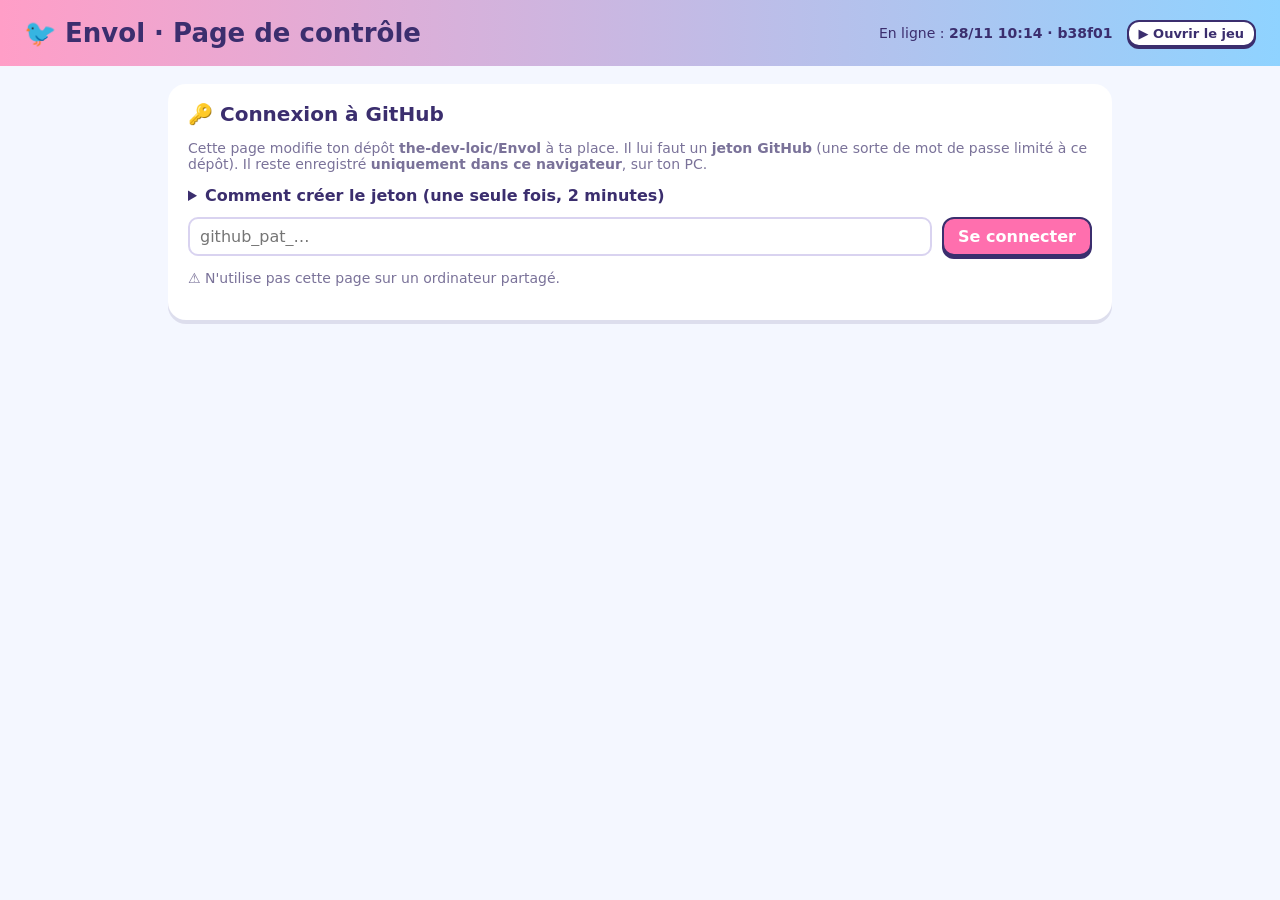
==== admin.html @ b1bdeaee "v1.0 : 6 styles graphiques + page de contrôle GitHub - Styles au choix dans le menu : Dessin animé, " ====
<!DOCTYPE html>
<html lang="fr">
<head>
  <meta charset="utf-8">
  <meta name="viewport" content="width=device-width, initial-scale=1">
  <meta name="robots" content="noindex">
  <title>Envol · Page de contrôle</title>
  <style>
    :root { --ink: #3b2e6e; --pink: #ff6fae; --blue: #4dabf7; --green: #2fb57a; --red: #e5484d; --bg: #f4f7ff; --card: #fff; --muted: #7a7299; }
    * { box-sizing: border-box; }
    body { margin: 0; font-family: ui-rounded, "SF Pro Rounded", "Nunito", system-ui, sans-serif; color: var(--ink); background: var(--bg); }
    header { background: linear-gradient(90deg, #ff9ec7, #8fd3ff); padding: 18px 24px; display: flex; align-items: center; gap: 14px; flex-wrap: wrap; }
    header h1 { margin: 0; font-size: 26px; }
    header .sp { flex: 1; }
    main { max-width: 980px; margin: 0 auto; padding: 18px; display: grid; gap: 18px; }
    .card { background: var(--card); border-radius: 18px; padding: 18px 20px; box-shadow: 0 4px 0 rgba(59, 46, 110, .12); }
    .card h2 { margin: 0 0 12px; font-size: 20px; display: flex; align-items: center; gap: 8px; }
    .grid { display: grid; grid-template-columns: repeat(auto-fill, minmax(260px, 1fr)); gap: 12px 22px; }
    label { display: grid; gap: 4px; font-weight: 700; font-size: 14px; }
    label small { font-weight: 500; color: var(--muted); }
    input[type=number], input[type=text], input[type=password], select { font: inherit; padding: 8px 10px; border: 2px solid #d9d3f0; border-radius: 10px; background: #fff; color: var(--ink); }
    input:focus, select:focus { outline: none; border-color: var(--blue); }
    .range { display: flex; gap: 8px; align-items: center; } .range input[type=range] { flex: 1; } .range input[type=number] { width: 90px; }
    button { font: inherit; font-weight: 800; border: 2px solid var(--ink); border-radius: 12px; padding: 8px 14px; background: #fff; color: var(--ink); cursor: pointer; box-shadow: 0 3px 0 var(--ink); }
    button:active { transform: translateY(2px); box-shadow: 0 1px 0 var(--ink); }
    button:disabled { opacity: .5; cursor: default; }
    button.primary { background: var(--pink); color: #fff; }
    button.danger { background: #ffe1e2; }
    button.small { padding: 4px 10px; font-size: 13px; box-shadow: 0 2px 0 var(--ink); }
    .row { display: flex; gap: 10px; align-items: center; flex-wrap: wrap; }
    .muted { color: var(--muted); font-size: 14px; }
    .ok { color: var(--green); font-weight: 700; } .err { color: var(--red); font-weight: 700; }
    table { width: 100%; border-collapse: collapse; font-size: 14px; }
    td, th { text-align: left; padding: 8px 6px; border-bottom: 1px solid #eee9fb; vertical-align: middle; }
    th { color: var(--muted); font-weight: 700; }
    code { background: #f0ecff; padding: 1px 6px; border-radius: 6px; }
    .order { display: grid; gap: 6px; }
    .order .item { display: flex; align-items: center; gap: 8px; background: #f7f5ff; border-radius: 10px; padding: 6px 10px; }
    .order .item span { flex: 1; font-weight: 700; }
    .order .item.off span { opacity: .45; text-decoration: line-through; }
    #toast { position: fixed; bottom: 18px; left: 50%; transform: translateX(-50%); background: var(--ink); color: #fff; padding: 10px 18px; border-radius: 999px; font-weight: 700; opacity: 0; transition: opacity .2s; pointer-events: none; }
    #toast.show { opacity: 1; }
    .badge { display: inline-block; padding: 2px 10px; border-radius: 999px; background: #e8f9f0; color: var(--green); font-weight: 800; font-size: 13px; }
    .badge.wait { background: #fff4d6; color: #b07a00; } .badge.bad { background: #ffe1e2; color: var(--red); }
    ol { margin: 6px 0 0; padding-left: 20px; } ol li { margin: 4px 0; }
    [hidden] { display: none !important; }
  </style>
</head>
<body>
<header>
  <h1>🐦 Envol · Page de contrôle</h1>
  <span class="sp"></span>
  <span class="muted" style="color:#3b2e6e">En ligne : <b id="liveVersion">…</b></span>
  <a href="./" target="_blank"><button class="small">▶ Ouvrir le jeu</button></a>
</header>

<main>
  <!-- ===================== Connexion ===================== -->
  <section class="card" id="loginCard">
    <h2>🔑 Connexion à GitHub</h2>
    <p class="muted">Cette page modifie ton dépôt <b id="repoName"></b> à ta place. Il lui faut un <b>jeton GitHub</b> (une sorte de mot de passe limité à ce dépôt). Il reste enregistré <b>uniquement dans ce navigateur</b>, sur ton PC.</p>
    <details>
      <summary><b>Comment créer le jeton (une seule fois, 2 minutes)</b></summary>
      <ol>
        <li>Ouvre <a href="https://github.com/settings/personal-access-tokens/new" target="_blank">github.com › Settings › Fine-grained tokens › Generate new token</a>.</li>
        <li><b>Token name</b> : <code>Envol admin</code> · <b>Expiration</b> : au choix (ex. 1 an).</li>
        <li><b>Repository access</b> : <i>Only select repositories</i> → choisis <code>Envol</code>.</li>
        <li><b>Permissions › Repository permissions</b> : <code>Contents</code> = <i>Read and write</i>, et <code>Pages</code> = <i>Read-only</i>.</li>
        <li>Clique <b>Generate token</b>, copie le jeton (<code>github_pat_…</code>) et colle-le ci-dessous.</li>
      </ol>
    </details>
    <div class="row" style="margin-top:12px">
      <input type="password" id="token" placeholder="github_pat_…" style="flex:1;min-width:260px" autocomplete="off">
      <button class="primary" id="loginBtn">Se connecter</button>
    </div>
    <p class="muted">⚠️ N'utilise pas cette page sur un ordinateur partagé.</p>
    <p id="loginMsg"></p>
  </section>

  <!-- ===================== Réglages ===================== -->
  <section class="card" id="settingsCard" hidden>
    <h2>⚙️ Réglages du jeu <span class="sp"></span></h2>
    <p class="muted">Modifie, puis « Enregistrer sur GitHub ». Le jeu en ligne est mis à jour en 1 à 2 minutes (fichier <code>reglages.json</code>).</p>
    <div id="settingsForm"></div>
    <div class="row" style="margin-top:16px">
      <input type="text" id="settingsMsg" placeholder="Note pour l'historique (facultatif) : ex. « plus rapide »" style="flex:1;min-width:240px">
      <button class="primary" id="saveSettings">💾 Enregistrer sur GitHub</button>
      <button id="resetSettings">↩︎ Annuler mes changements</button>
    </div>
  </section>

  <!-- ===================== Publication ===================== -->
  <section class="card" id="deployCard" hidden>
    <h2>🚀 Publication</h2>
    <p>Dernière mise en ligne : <span id="deployStatus" class="badge wait">…</span> <span id="deployWhen" class="muted"></span></p>
    <p class="muted">Chaque enregistrement ou remise en ligne d'une version déclenche une publication automatique sur GitHub Pages.</p>
  </section>

  <!-- ===================== Versions ===================== -->
  <section class="card" id="versionsCard" hidden>
    <h2>🏷️ Versions</h2>
    <p class="muted">Une <b>version</b> est une photo du jeu à un moment donné. Tu peux en créer une avant de faire des essais, et remettre en ligne n'importe quelle version plus tard (rien n'est jamais effacé : l'historique garde tout).</p>
    <div class="row" style="margin:10px 0 14px">
      <input type="text" id="newTag" placeholder="Nom : ex. v1.0" style="width:160px">
      <input type="text" id="newTagNote" placeholder="Description : ex. « version avec les 6 styles »" style="flex:1;min-width:220px">
      <button class="primary" id="createVersion">📸 Créer une version du jeu actuel</button>
    </div>
    <table>
      <thead><tr><th>Version</th><th>Date</th><th>Description</th><th></th></tr></thead>
      <tbody id="versionsList"><tr><td colspan="4" class="muted">Chargement…</td></tr></tbody>
    </table>
  </section>

  <!-- ===================== Historique ===================== -->
  <section class="card" id="historyCard" hidden>
    <h2>🕘 Historique des modifications</h2>
    <p class="muted">Les 20 dernières modifications du dépôt. « Revenir ici » remet le jeu tel qu'il était à ce moment (en ajoutant une nouvelle modification : on peut toujours revenir en arrière).</p>
    <table>
      <thead><tr><th>Date</th><th>Modification</th><th></th></tr></thead>
      <tbody id="historyList"></tbody>
    </table>
  </section>

  <section class="card" id="logoutCard" hidden>
    <div class="row"><span class="muted">Connecté au dépôt <b id="repoName2"></b> en tant que <b id="userName"></b>.</span><span class="sp" style="flex:1"></span><button class="small danger" id="logoutBtn">Se déconnecter (oublier le jeton)</button></div>
  </section>
</main>
<div id="toast"></div>

<script>
// =====================================================================
// Envol · Page de contrôle
// Parle directement à l'API GitHub avec le jeton de l'utilisateur (gardé dans ce navigateur).
//  - Réglages : lit / écrit reglages.json (le jeu le lit au démarrage, voir src/settings.js)
//  - Versions : liste et crée des « releases » GitHub ; remet en ligne une version
//  - Historique : derniers commits, retour à un commit
// Remettre une ancienne version = nouveau commit sur main dont le contenu est celui de la version
// (on garde toujours admin.html actuel pour ne jamais perdre cette page).
// =====================================================================
const REPO = localStorage.getItem('envolAdmin.repo') || 'the-dev-loic/Envol';
const BRANCH = 'main';
const API = `https://api.github.com/repos/${REPO}`;
let token = localStorage.getItem('envolAdmin.token') || '';
let settings = null, settingsSha = null, original = null;

const $ = (id) => document.getElementById(id);
const toast = (msg) => { const t = $('toast'); t.textContent = msg; t.classList.add('show'); clearTimeout(toast.t); toast.t = setTimeout(() => t.classList.remove('show'), 3200); };
const esc = (s) => String(s ?? '').replace(/[&<>"]/g, (c) => ({ '&': '&amp;', '<': '&lt;', '>': '&gt;', '"': '&quot;' }[c]));
const fmtDate = (d) => new Date(d).toLocaleString('fr-CH', { dateStyle: 'short', timeStyle: 'short' });
$('repoName').textContent = $('repoName2').textContent = REPO;

async function gh(path, options = {}) {
  const res = await fetch(path.startsWith('http') ? path : API + path, {
    ...options,
    headers: { Authorization: `Bearer ${token}`, Accept: 'application/vnd.github+json', 'X-GitHub-Api-Version': '2022-11-28', ...(options.body ? { 'Content-Type': 'application/json' } : {}) },
    body: options.body ? JSON.stringify(options.body) : undefined,
  });
  if (!res.ok) {
    let msg = `${res.status}`;
    try { msg += ' · ' + (await res.json()).message; } catch {}
    const e = new Error(msg); e.status = res.status; throw e;
  }
  return res.status === 204 ? null : res.json();
}
const b64decode = (s) => decodeURIComponent(escape(atob(s.replace(/\n/g, ''))));
const b64encode = (s) => btoa(unescape(encodeURIComponent(s)));

// ---------------------------------------------------------------- Version en ligne
async function showLiveVersion() {
  try {
    const t = await (await fetch('./src/version.js', { cache: 'no-store' })).text();
    $('liveVersion').textContent = (t.match(/VERSION = '([^']+)'/) || [, '?'])[1];
  } catch { $('liveVersion').textContent = '?'; }
}

// ---------------------------------------------------------------- Connexion
async function login() {
  $('loginMsg').innerHTML = 'Connexion…';
  try {
    const repo = await gh('');
    if (!repo.permissions?.push) throw new Error('Ce jeton ne peut pas modifier le dépôt (il faut « Contents : Read and write »).');
    let user = '';
    try { user = (await gh('https://api.github.com/user')).login; } catch { user = repo.owner.login; }
    localStorage.setItem('envolAdmin.token', token);
    $('userName').textContent = user;
    $('loginCard').hidden = true;
    for (const id of ['settingsCard', 'deployCard', 'versionsCard', 'historyCard', 'logoutCard']) $(id).hidden = false;
    await Promise.all([loadSettings(), loadVersions(), loadHistory(), loadDeploy()]);
  } catch (e) {
    $('loginMsg').innerHTML = `<span class="err">Connexion impossible : ${esc(e.message)}</span><br><span class="muted">Vérifie le jeton et ses permissions (dépôt Envol, Contents : Read and write).</span>`;
    $('loginCard').hidden = false;
  }
}
$('loginBtn').onclick = () => { token = $('token').value.trim(); if (token) login(); };
$('token').addEventListener('keydown', (e) => { if (e.key === 'Enter') $('loginBtn').click(); });
$('logoutBtn').onclick = () => { localStorage.removeItem('envolAdmin.token'); location.reload(); };

// ---------------------------------------------------------------- Réglages
const THEMES = { forest: '🌳 Forêt', country: '🐄 Campagne', canyon: '🌵 Canyon', snow: '⛄ Montagnes enneigées', city: '🏙️ Ville' };
const LOOKS = { cartoon: '🎨 Dessin animé', pastel: '🍬 Pastel', neon: '🌃 Néon', pixel: '👾 Pixel', retro: '📜 Rétro', comic: '✏️ BD', watercolor: '🖌️ Aquarelle' };
const SCHEMA = [
  { title: '🎨 Style graphique', fields: [
    { key: 'style', label: 'Style par défaut', help: 'Celui qu’on voit tant que le joueur n’en a pas choisi un autre dans le menu.', type: 'select', options: LOOKS },
  ] },
  { title: '🏎️ Vitesse', fields: [
    { key: 'vitesse.departKmh', label: 'Vitesse au départ', unit: 'km/h', min: 30, max: 250, step: 1 },
    { key: 'vitesse.maxKmh', label: 'Vitesse maximale', unit: 'km/h', min: 60, max: 500, step: 1 },
    { key: 'vitesse.accelerationKmhParSeconde', label: 'Accélération', unit: 'km/h gagnés par seconde', min: 0, max: 15, step: 0.1 },
  ] },
  { title: '🎮 Commandes', fields: [
    { key: 'inclinaison.angleMaxDegres', label: 'Inclinaison pour tourner à fond', unit: '° (petit = très sensible)', min: 8, max: 45, step: 0.5 },
    { key: 'inclinaison.zoneMorteDegres', label: 'Zone morte', unit: '° sans effet autour du « tout droit »', min: 0, max: 8, step: 0.1 },
    { key: 'inclinaison.vitesseLaterale', label: 'Vitesse sur les côtés', unit: 'm/s', min: 8, max: 45, step: 0.5 },
  ] },
  { title: '🗺️ Aventure', fields: [
    { key: 'etapes.ordre', label: 'Ordre des mondes', help: 'Décoche un monde pour le retirer de l’Aventure.', type: 'order', options: THEMES },
    { key: 'etapes.longueurMetres', label: 'Longueur d’une étape', unit: 'm', min: 300, max: 5000, step: 60 },
    { key: 'difficulte.distanceMaxMetres', label: 'Distance pour atteindre la difficulté max', unit: 'm', min: 1200, max: 30000, step: 60 },
  ] },
  { title: '🌦️ Jour et météo', fields: [
    { key: 'jour.dureeSecondes', label: 'Durée d’une journée complète', unit: 's', min: 30, max: 1800, step: 10 },
    { key: 'jour.heureDepart', label: 'Heure au début de la partie', unit: 'h', min: 0, max: 23.5, step: 0.5 },
    { key: 'meteo.beauTemps', label: 'Chance de beau temps', unit: '%', min: 0, max: 100, step: 1 },
    { key: 'meteo.brouillard', label: 'Chance de brouillard', unit: '%', min: 0, max: 100, step: 1 },
    { key: 'meteo.pluie', label: 'Chance de pluie / neige', unit: '%', min: 0, max: 100, step: 1 },
    { key: 'meteo.premierChangementSecondes', label: 'Beau temps garanti au départ', unit: 's', min: 0, max: 300, step: 5 },
  ] },
];
const getK = (o, k) => k.split('.').reduce((a, p) => a?.[p], o);
const setK = (o, k, v) => { const ps = k.split('.'); let a = o; ps.slice(0, -1).forEach((p) => { a = a[p] ??= {}; }); a[ps.at(-1)] = v; };

async function loadSettings() {
  try {
    const f = await gh(`/contents/reglages.json?ref=${BRANCH}`);
    settingsSha = f.sha;
    settings = JSON.parse(b64decode(f.content));
  } catch (e) {
    if (e.status !== 404) throw e;
    settings = {}; settingsSha = null;
  }
  original = JSON.stringify(settings);
  renderSettings();
}

function renderSettings() {
  const root = $('settingsForm');
  root.innerHTML = '';
  for (const sec of SCHEMA) {
    const h = document.createElement('h3'); h.textContent = sec.title; h.style.margin = '18px 0 8px';
    const grid = document.createElement('div'); grid.className = 'grid';
    for (const f of sec.fields) grid.append(fieldEl(f));
    root.append(h, grid);
  }
}

function fieldEl(f) {
  const wrap = document.createElement('label');
  wrap.innerHTML = `${esc(f.label)}${f.unit ? ` <small>(${esc(f.unit)})</small>` : ''}${f.help ? `<small>${esc(f.help)}</small>` : ''}`;
  const val = getK(settings, f.key);
  if (f.type === 'select') {
    const s = document.createElement('select');
    for (const [k, l] of Object.entries(f.options)) s.add(new Option(l, k, false, k === (val ?? 'cartoon')));
    s.onchange = () => setK(settings, f.key, s.value);
    wrap.append(s);
  } else if (f.type === 'order') {
    const list = document.createElement('div'); list.className = 'order';
    const all = [...(val ?? Object.keys(f.options)), ...Object.keys(f.options).filter((k) => !(val ?? []).includes(k))];
    const on = new Set(val ?? Object.keys(f.options));
    const draw = () => {
      list.innerHTML = '';
      all.forEach((k, i) => {
        const it = document.createElement('div'); it.className = 'item' + (on.has(k) ? '' : ' off');
        it.innerHTML = `<input type="checkbox" ${on.has(k) ? 'checked' : ''}><span>${i + 1}. ${esc(f.options[k])}</span><button class="small" type="button">▲</button><button class="small" type="button">▼</button>`;
        const [cb, , up, down] = it.children;
        cb.onchange = () => { cb.checked ? on.add(k) : on.delete(k); if (!on.size) { on.add(k); cb.checked = true; } sync(); draw(); };
        up.onclick = (e) => { e.preventDefault(); if (i > 0) { [all[i - 1], all[i]] = [all[i], all[i - 1]]; sync(); draw(); } };
        down.onclick = (e) => { e.preventDefault(); if (i < all.length - 1) { [all[i + 1], all[i]] = [all[i], all[i + 1]]; sync(); draw(); } };
        list.append(it);
      });
    };
    const sync = () => setK(settings, f.key, all.filter((k) => on.has(k)));
    draw();
    wrap.append(list);
  } else {
    const row = document.createElement('div'); row.className = 'range';
    const r = Object.assign(document.createElement('input'), { type: 'range', min: f.min, max: f.max, step: f.step, value: val ?? f.min });
    const n = Object.assign(document.createElement('input'), { type: 'number', min: f.min, max: f.max, step: f.step, value: val ?? '' });
    r.oninput = () => { n.value = r.value; setK(settings, f.key, Number(r.value)); };
    n.oninput = () => { if (n.value !== '') { r.value = n.value; setK(settings, f.key, Number(n.value)); } };
    row.append(r, n);
    wrap.append(row);
  }
  return wrap;
}

$('saveSettings').onclick = async () => {
  if (JSON.stringify(settings) === original) return toast('Aucun changement à enregistrer.');
  const btn = $('saveSettings'); btn.disabled = true;
  try {
    const note = $('settingsMsg').value.trim();
    const res = await gh('/contents/reglages.json', { method: 'PUT', body: {
      message: `Réglages${note ? ' : ' + note : ''} (page de contrôle)`,
      content: b64encode(JSON.stringify(settings, null, 2) + '\n'),
      sha: settingsSha ?? undefined, branch: BRANCH,
    } });
    settingsSha = res.content.sha; original = JSON.stringify(settings);
    $('settingsMsg').value = '';
    toast('✅ Réglages enregistrés. Le jeu se met à jour dans 1-2 minutes.');
    loadHistory(); setTimeout(loadDeploy, 4000);
  } catch (e) {
    toast('❌ ' + e.message);
    if (e.status === 409) loadSettings();
  } finally { btn.disabled = false; }
};
$('resetSettings').onclick = () => { settings = JSON.parse(original); renderSettings(); toast('Changements annulés.'); };

// ---------------------------------------------------------------- Publication
async function loadDeploy() {
  const s = $('deployStatus');
  try {
    const b = await gh('/pages/builds/latest');
    const map = { built: ['En ligne ✓', ''], building: ['Publication en cours…', 'wait'], queued: ['En attente…', 'wait'], errored: ['Erreur', 'bad'] };
    const [txt, cls] = map[b.status] ?? [b.status, 'wait'];
    s.textContent = txt; s.className = 'badge ' + cls;
    $('deployWhen').textContent = b.updated_at ? '· ' + fmtDate(b.updated_at) : '';
    if (b.status === 'building' || b.status === 'queued') setTimeout(loadDeploy, 8000);
    else showLiveVersion();
  } catch {
    s.textContent = 'statut indisponible'; s.className = 'badge wait';
    $('deployWhen').textContent = '(ajoute la permission « Pages : Read-only » au jeton pour le voir)';
  }
}

// ---------------------------------------------------------------- Versions
async function loadVersions() {
  const tb = $('versionsList');
  try {
    const [rels, tags] = await Promise.all([gh('/releases?per_page=50'), gh('/tags?per_page=100')]);
    const sha = Object.fromEntries(tags.map((t) => [t.name, t.commit.sha]));
    const rows = rels.map((r) => ({ name: r.tag_name, date: r.created_at, note: r.body || r.name, sha: sha[r.tag_name] }));
    for (const t of tags) if (!rels.some((r) => r.tag_name === t.name)) rows.push({ name: t.name, date: null, note: '', sha: t.commit.sha });
    tb.innerHTML = rows.length ? '' : '<tr><td colspan="4" class="muted">Aucune version pour l’instant.</td></tr>';
    for (const v of rows) {
      const tr = document.createElement('tr');
      tr.innerHTML = `<td><b>${esc(v.name)}</b></td><td>${v.date ? fmtDate(v.date) : '—'}</td><td>${esc(v.note)}</td><td><button class="small">⏪ Remettre en ligne</button></td>`;
      tr.querySelector('button').onclick = () => restore(v.sha, `la version ${v.name}`);
      tb.append(tr);
    }
  } catch (e) { tb.innerHTML = `<tr><td colspan="4" class="err">${esc(e.message)}</td></tr>`; }
}

$('createVersion').onclick = async () => {
  const name = $('newTag').value.trim().replace(/\s+/g, '-');
  if (!/^[\w.\-]+$/.test(name)) return toast('Donne un nom simple, ex. v1.0');
  const btn = $('createVersion'); btn.disabled = true;
  try {
    await gh('/releases', { method: 'POST', body: { tag_name: name, target_commitish: BRANCH, name, body: $('newTagNote').value.trim() || `Version ${name}` } });
    $('newTag').value = $('newTagNote').value = '';
    toast(`✅ Version ${name} créée.`);
    loadVersions();
  } catch (e) { toast('❌ ' + (e.status === 422 ? 'Ce nom de version existe déjà.' : e.message)); }
  finally { btn.disabled = false; }
};

// ---------------------------------------------------------------- Historique
async function loadHistory() {
  const tb = $('historyList');
  try {
    const commits = await gh(`/commits?sha=${BRANCH}&per_page=20`);
    tb.innerHTML = '';
    commits.forEach((c, i) => {
      const tr = document.createElement('tr');
      const title = c.commit.message.split('\n')[0];
      tr.innerHTML = `<td>${fmtDate(c.commit.author.date)}</td><td>${esc(title)}</td><td>${i === 0 ? '<span class="badge">actuelle</span>' : '<button class="small">⏪ Revenir ici</button>'}</td>`;
      if (i) tr.querySelector('button').onclick = () => restore(c.sha, `l’état du ${fmtDate(c.commit.author.date)}`);
      tb.append(tr);
    });
  } catch (e) { tb.innerHTML = `<tr><td colspan="3" class="err">${esc(e.message)}</td></tr>`; }
}

// ---------------------------------------------------------------- Remettre une version en ligne
async function restore(targetSha, label) {
  if (!targetSha) return toast('Version introuvable.');
  if (!confirm(`Remettre en ligne ${label} ?\n\nLe jeu redeviendra comme à ce moment-là (réglages compris).\nRien n'est effacé : tu pourras revenir à la version actuelle depuis l'historique.`)) return;
  try {
    toast('⏳ Remise en ligne…');
    const head = (await gh(`/git/ref/heads/${BRANCH}`)).object.sha;
    const target = await gh(`/git/commits/${targetSha}`);
    // Toujours garder la page de contrôle actuelle (une vieille version n'en avait peut-être pas)
    const admin = await gh(`/contents/admin.html?ref=${BRANCH}`);
    const tree = await gh('/git/trees', { method: 'POST', body: { base_tree: target.tree.sha, tree: [{ path: 'admin.html', mode: '100644', type: 'blob', sha: admin.sha }] } });
    const commit = await gh('/git/commits', { method: 'POST', body: { message: `Remise en ligne de ${label} (page de contrôle)`, tree: tree.sha, parents: [head] } });
    await gh(`/git/refs/heads/${BRANCH}`, { method: 'PATCH', body: { sha: commit.sha } });
    toast('✅ C’est fait ! Le jeu se met à jour dans 1-2 minutes.');
    await Promise.all([loadSettings(), loadHistory()]);
    setTimeout(loadDeploy, 4000);
  } catch (e) { toast('❌ ' + e.message); }
}

// ---------------------------------------------------------------- Démarrage
showLiveVersion();
if (token) { $('token').value = token; login(); }
</script>
</body>
</html>
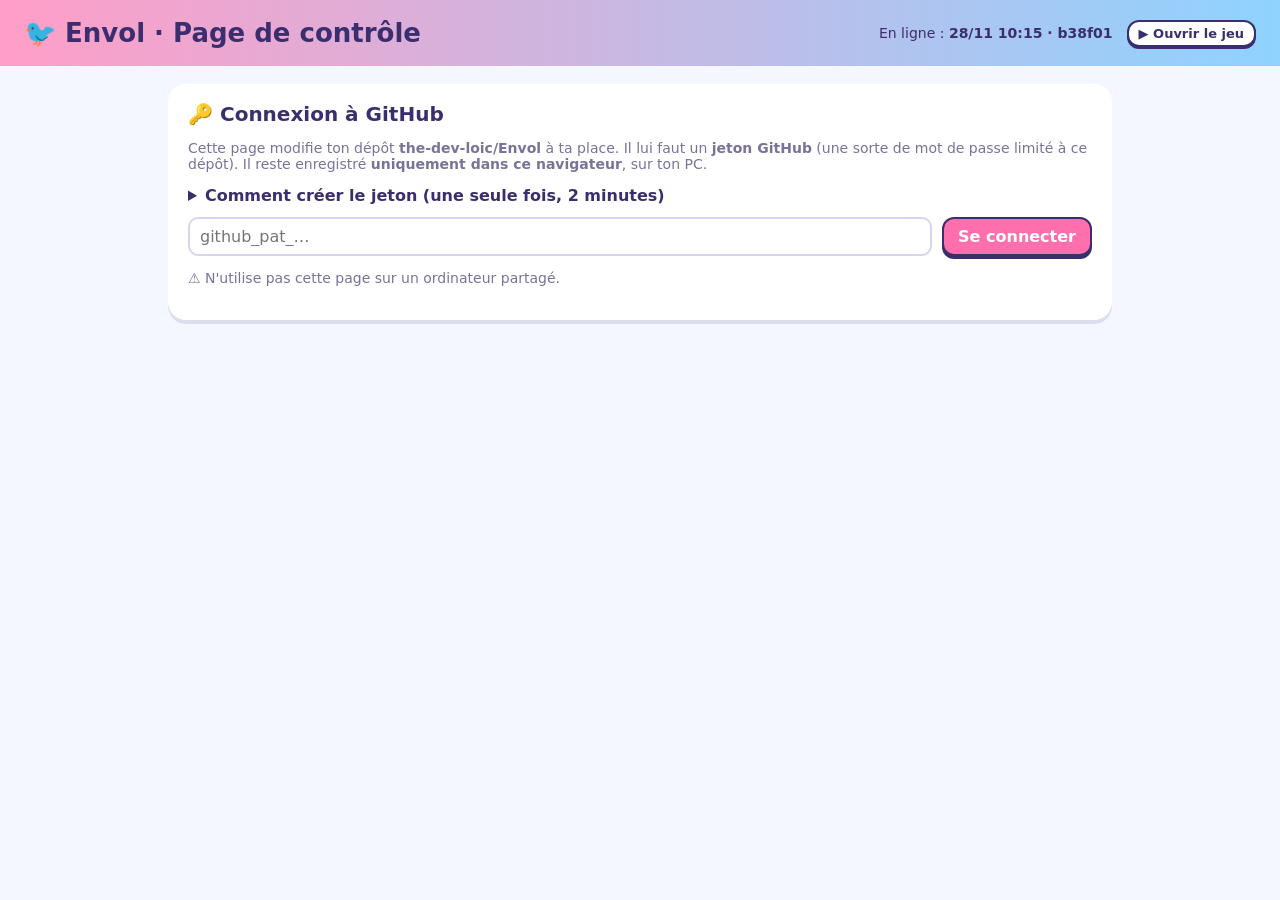
==== commit 2208fe1d: "Page de contrôle : alignement des champs Co-Authored-By: Claude Opus 5.5 <noreply@anthropic.com> Cla" ====
--- a/admin.html
+++ b/admin.html
@@ -15,7 +15,7 @@
     main { max-width: 980px; margin: 0 auto; padding: 18px; display: grid; gap: 18px; }
     .card { background: var(--card); border-radius: 18px; padding: 18px 20px; box-shadow: 0 4px 0 rgba(59, 46, 110, .12); }
     .card h2 { margin: 0 0 12px; font-size: 20px; display: flex; align-items: center; gap: 8px; }
-    .grid { display: grid; grid-template-columns: repeat(auto-fill, minmax(260px, 1fr)); gap: 12px 22px; }
+    .grid { display: grid; grid-template-columns: repeat(auto-fill, minmax(260px, 1fr)); gap: 12px 22px; align-items: start; }
     label { display: grid; gap: 4px; font-weight: 700; font-size: 14px; }
     label small { font-weight: 500; color: var(--muted); }
     input[type=number], input[type=text], input[type=password], select { font: inherit; padding: 8px 10px; border: 2px solid #d9d3f0; border-radius: 10px; background: #fff; color: var(--ink); }
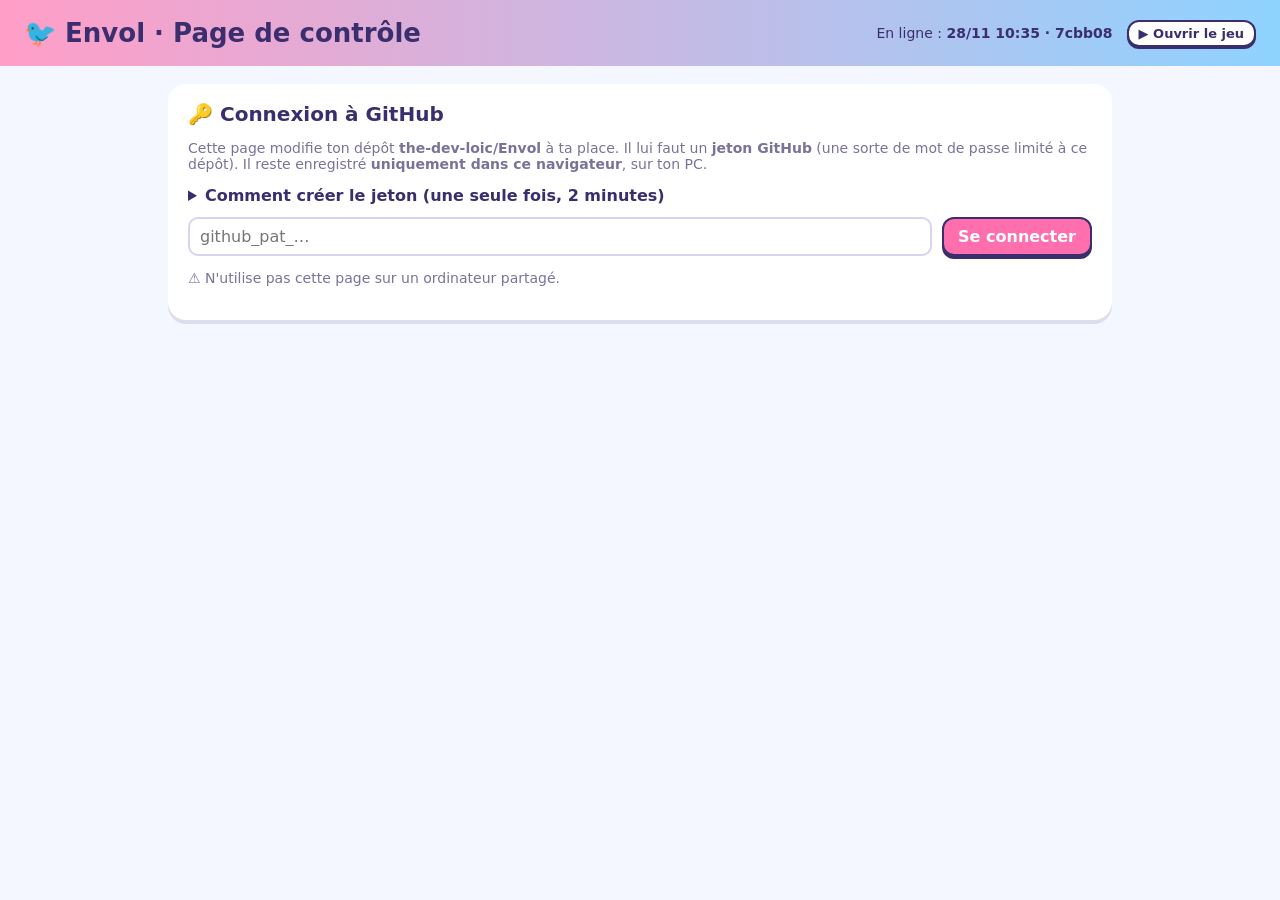
==== commit 8f1faf07: "v1.1 : monde Océan + oiseaux de la campagne bien visibles - Océan : mer animée, îles de sable à palm" ====
--- a/admin.html
+++ b/admin.html
@@ -196,7 +196,7 @@
 $('logoutBtn').onclick = () => { localStorage.removeItem('envolAdmin.token'); location.reload(); };
 
 // ---------------------------------------------------------------- Réglages
-const THEMES = { forest: '🌳 Forêt', country: '🐄 Campagne', canyon: '🌵 Canyon', snow: '⛄ Montagnes enneigées', city: '🏙️ Ville' };
+const THEMES = { forest: '🌳 Forêt', country: '🐄 Campagne', ocean: '🌊 Océan', canyon: '🌵 Canyon', snow: '⛄ Montagnes enneigées', city: '🏙️ Ville' };
 const LOOKS = { cartoon: '🎨 Dessin animé', pastel: '🍬 Pastel', neon: '🌃 Néon', pixel: '👾 Pixel', retro: '📜 Rétro', comic: '✏️ BD', watercolor: '🖌️ Aquarelle' };
 const SCHEMA = [
   { title: '🎨 Style graphique', fields: [
